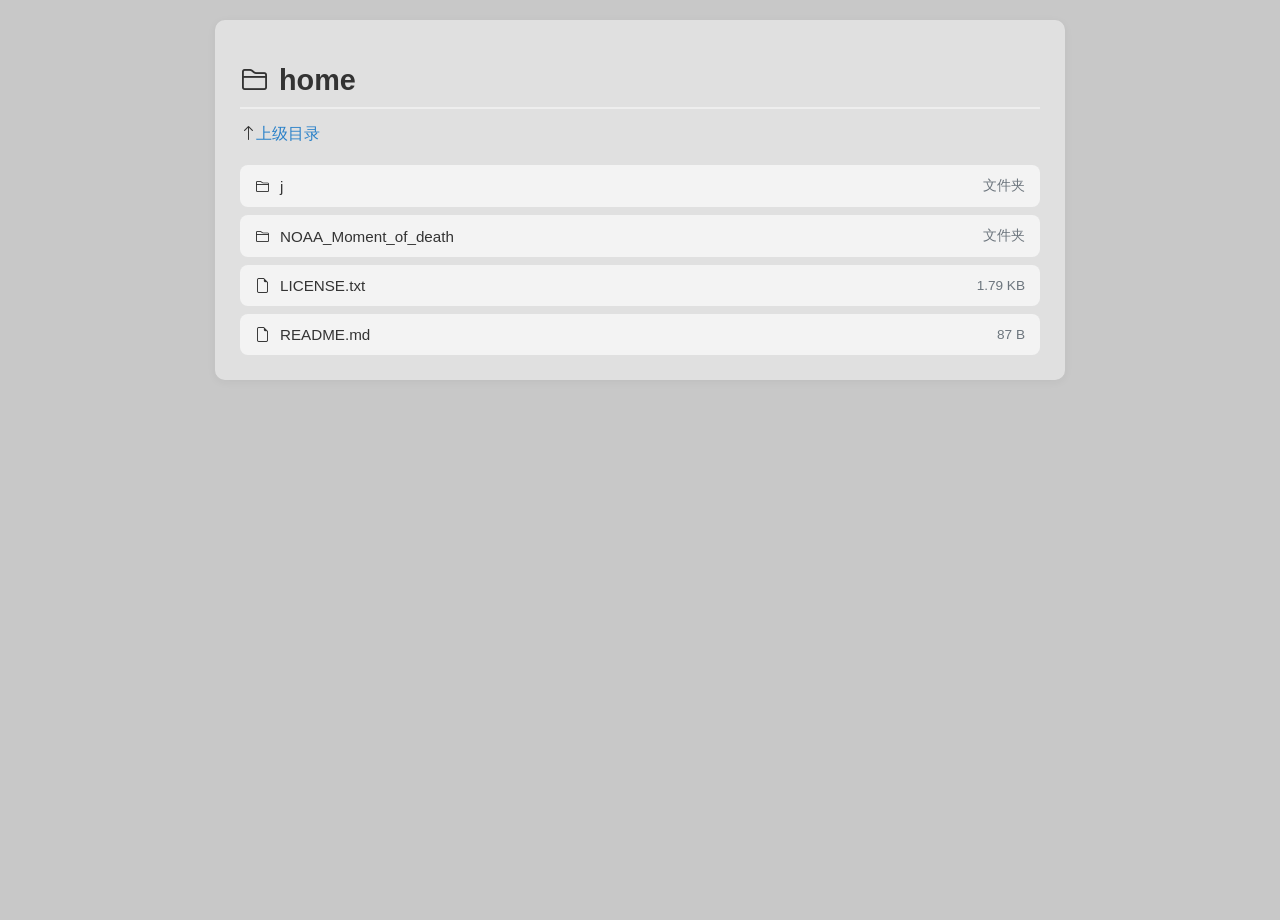
==== index.html @ c3fa9c7a "update" ====
<!DOCTYPE html>
<html lang="zh-CN">
<head>
    <meta charset="UTF-8">
    <title>home</title>
    <link rel="stylesheet" href="code/style/final-res-style.css">
    <link rel="stylesheet" href="https://cdn.jsdelivr.net/npm/bootstrap-icons@1.10.0/font/bootstrap-icons.css">
</head>
<body>
    <div class="container">
        <h1>
            <i class="bi bi-folder2"></i>home
        </h1>
    
        
        <div>
            <i class="bi bi-arrow-up"></i><a href="">上级目录</a>
        </div>
        
        <div class="file-list" id="fileList">
            
            <!-- 文件列表将通过JavaScript动态生成 -->
        </div>
    </div>

    <script>
        // 文件列表数据
        const files = [
                { name: 'j', type: 'html', path: 'code/j.html' },
                { name: 'NOAA_Moment_of_death', type: 'html', path: 'code/n_m_o_d.html'},
                { name: 'LICENSE.txt', type: 'txt', path: 'LICENSE.txt'},
                { name: 'README.md', type: 'md', path: 'README.md'}
        ];
    </script>
   

<script src="code/js/final-res.min.js"></script>
</body>
</html>
---- code/style/final-res-style.css ----
/* ===== 基础样式 ===== */
html, body {
    margin: 0;
    padding: 0;
    height: 100%;
    min-height: 100vh;
    background-size: cover;
    background-position: center;
    background-color: rgb(200,200,200);
}

body {
    font-family: Arial, sans-serif;
    color: #333;
}

/* ===== 容器样式 ===== */
.container {
    max-width: 800px;
    margin: 20px auto;
    padding: 25px;
    background-color: rgba(250,250,250,0.5);
    border-radius: 10px;
    box-shadow: 0 2px 10px rgba(0, 0, 0, 0.05);
}

h1 {
    color: #333;
    border-bottom: 2px solid #eee;
    padding-bottom: 10px;
    font-size: 1.8em;
    display: flex;
    align-items: center;
    gap: 10px;
    margin-bottom: 15px;
}

/* ===== 导航链接 ===== */
.nav-up {
    display: inline-flex;
    align-items: center;
    gap: 5px;
    color: #495057;
    text-decoration: none;
    font-size: 0.95em;
    margin: 15px 0;
}

.nav-up:hover {
    color: #2c82c9;
    text-decoration: underline;
}

/* ===== 文件列表 & 条目 ===== */
.file-list {
    margin-top: 20px;
    display: flex;
    flex-direction: column;
    gap: 8px;
}

.file-entry, .entry {
    display: flex;
    justify-content: space-between;
    align-items: center;
    padding: 12px 15px;
    background-color: rgba(250,250,250,0.75);
    border-radius: 8px;
    text-decoration: none !important;
    color: #333 !important;
    transition: all 0.3s cubic-bezier(0.25, 0.8, 0.25, 1);
}

.file-entry:hover, .entry:hover {
    transform: translateX(8px);
    box-shadow: 0 3px 6px rgba(0, 0, 0, 0.1);
    background-color: rgba(250,250,250,0.75);
}

.file-entry:active {
    transform: translateX(5px) scale(0.98);
    background-color: #dee2e6;
    box-shadow: 0 1px 3px rgba(0, 0, 0, 0.1);
}

/* ===== 文件信息 ===== */
.file-name {
    display: flex;
    align-items: center;
    gap: 10px;
    font-size: 0.95em;
}

.file-info {
    color: #6c757d;
    font-size: 0.85em;
    white-space: nowrap;
}

.loading {
    color: #6c757d;
    font-style: italic;
}

/* ===== 通用链接样式 ===== */
a {
    color: #2c82c9;
    text-decoration: none;
}

a:hover {
    text-decoration: underline;
}
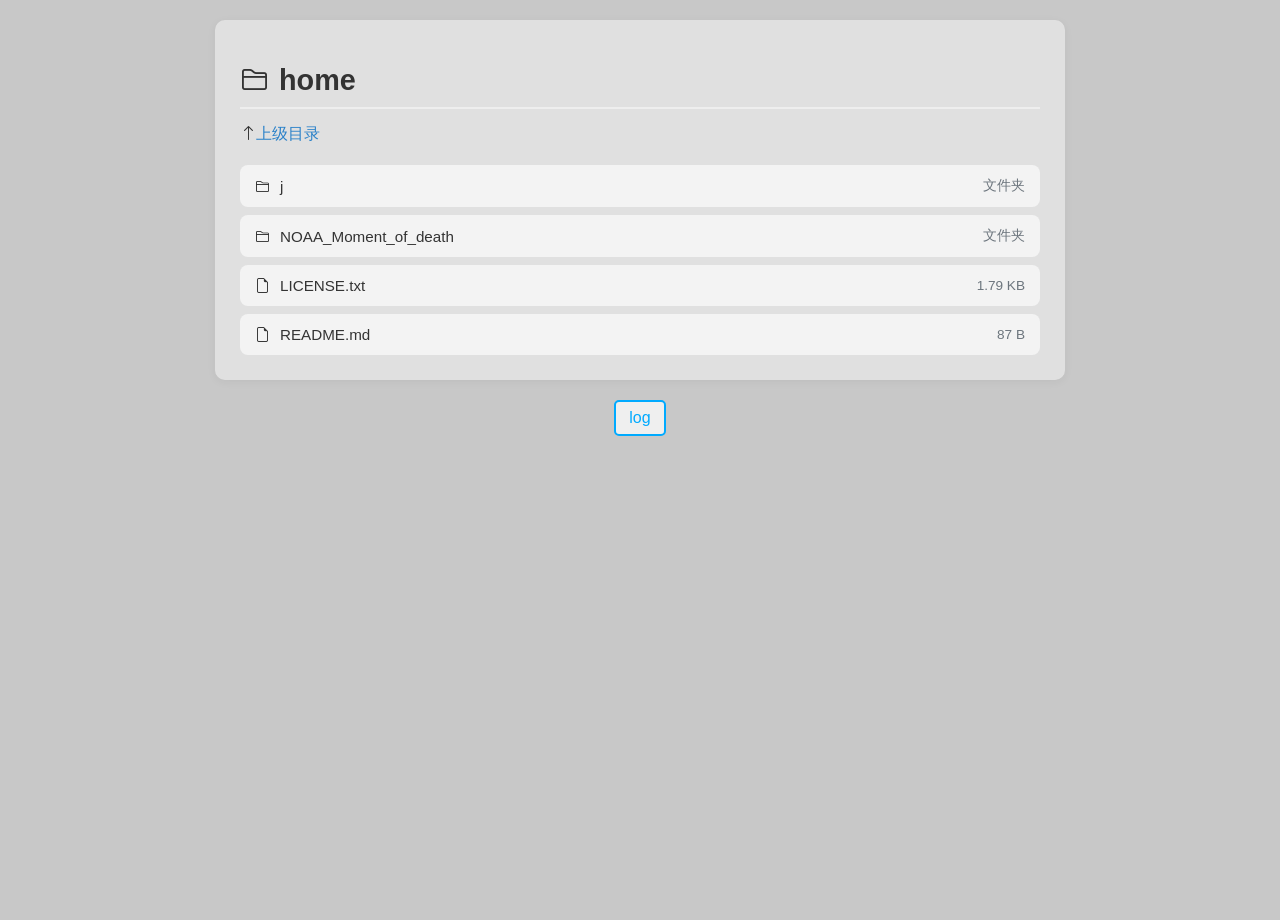
==== commit b72ea837: "update" ====
--- a/index.html
+++ b/index.html
@@ -35,5 +35,16 @@
    
 
 <script src="code/js/final-res.min.js"></script>
-</body>
+<footer style="text-align: center; margin: 20px 0;">
+    <button style="
+    border: 2.5px solid #00aaff;
+    border-radius: 5px;
+    padding: 7px 13px;
+    font-size: 16px;
+  ">
+        <a href="code/log.html" style=" color: #00aaff;
+      text-decoration: none;
+      display: inline-block;">log</a>
+    </button>
+</footer></body>
 </html>
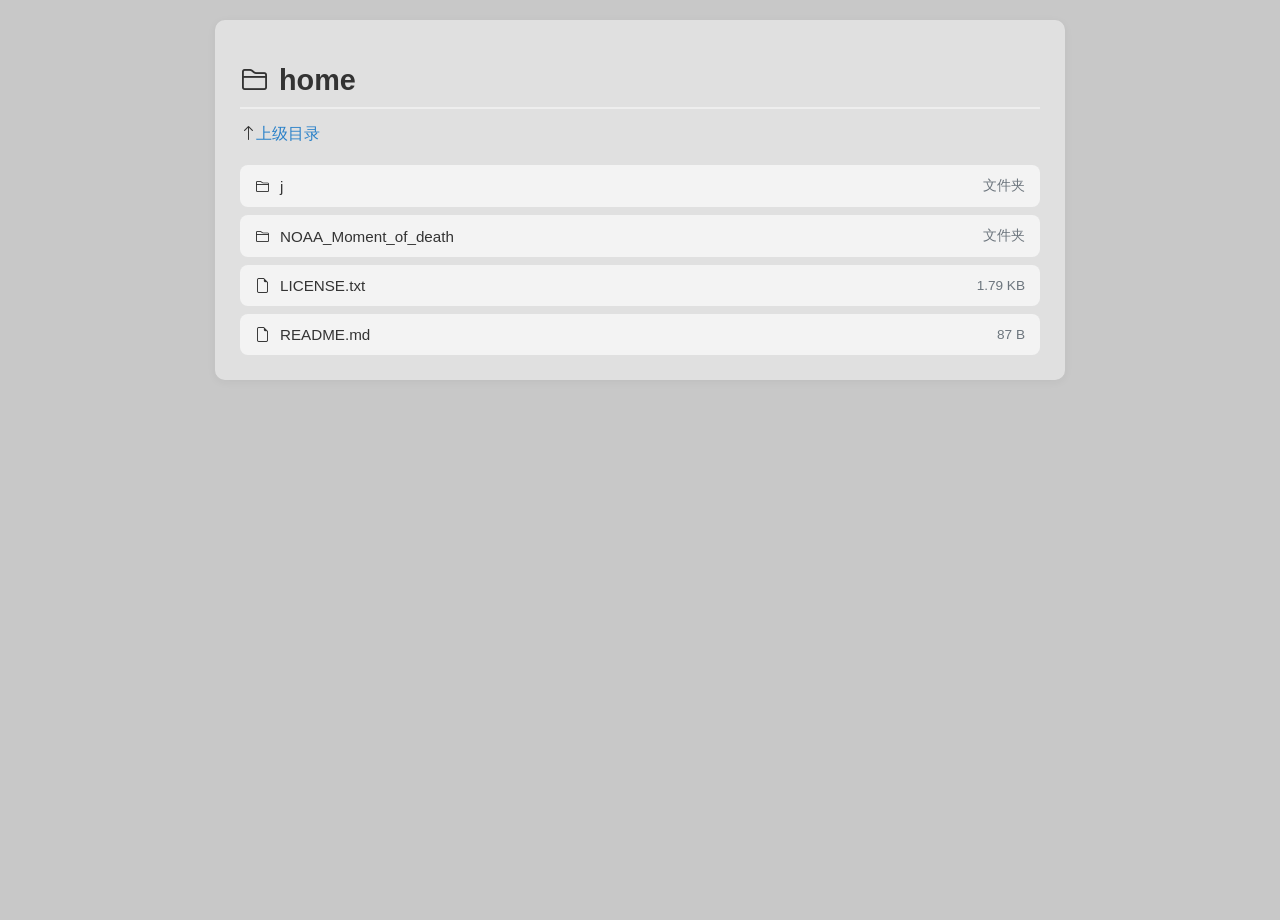
==== commit c0ea8945: "update index.html" ====
--- a/index.html
+++ b/index.html
@@ -35,6 +35,7 @@
    
 
 <script src="code/js/final-res.min.js"></script>
+<!--
 <footer style="text-align: center; margin: 20px 0;">
     <button style="
     border: 2.5px solid #00aaff;
@@ -46,5 +47,7 @@
       text-decoration: none;
       display: inline-block;">log</a>
     </button>
-</footer></body>
+</footer>
+-->
+</body>
 </html>
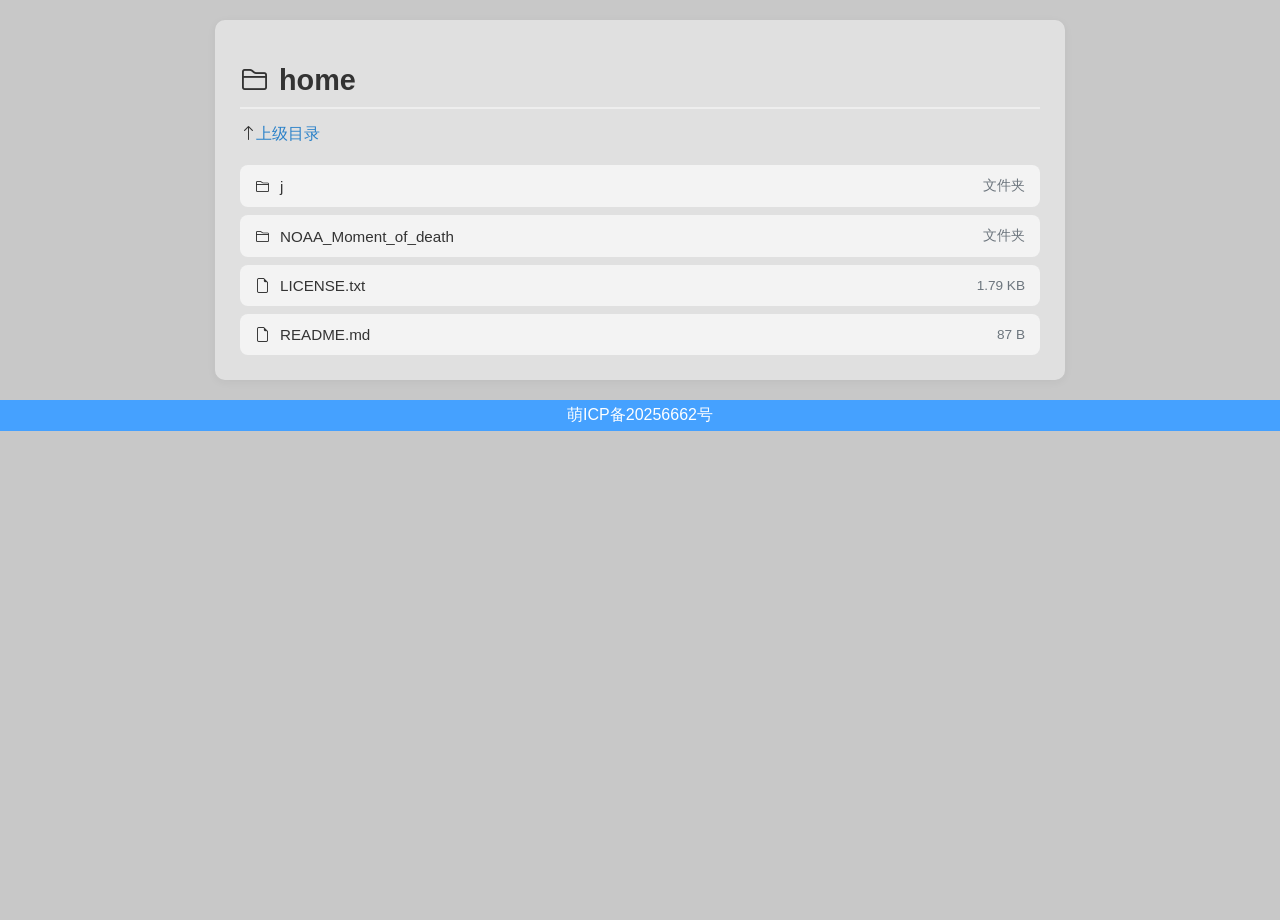
==== commit 3379dfca: "update" ====
--- a/index.html
+++ b/index.html
@@ -22,7 +22,10 @@
             <!-- 文件列表将通过JavaScript动态生成 -->
         </div>
     </div>
-
+<footer>
+    <a style="display: flex;justify-content: center;padding: 5px;background-color: #45a1ff;color: #ffffff;text-decoration: none;
+	" href="https://icp.gov.moe/?keyword=20256662" target="_blank">萌ICP备20256662号</a>
+</footer>
     <script>
         // 文件列表数据
         const files = [
